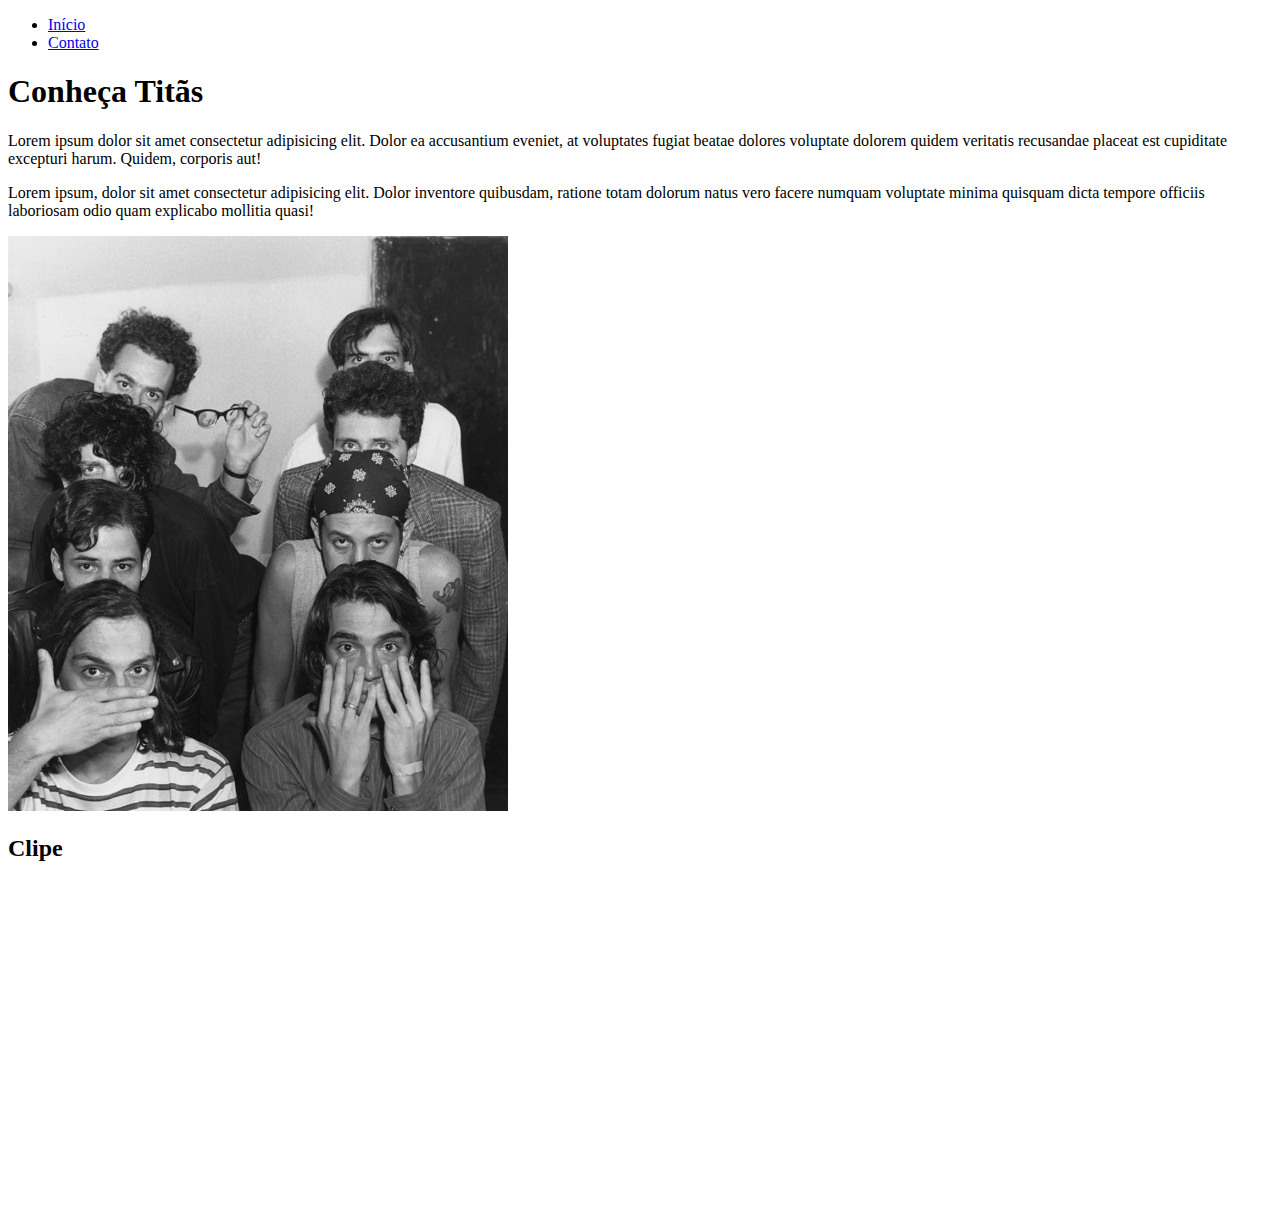
==== index.html @ 034b522f "adicionando páginas index e contato" ====
<!DOCTYPE html>
<html lang="pt-br">
<head>
  <meta charset="UTF-8">
  <meta http-equiv="X-UA-Compatible" content="IE=edge">
  <meta name="viewport" content="width=device-width, initial-scale=1.0">
  <title>Titãs</title>
</head>
<body>

  <ul>
    <li>
      <a href="index.html">Início</a>
    </li>
    <li>
      <a href="contato.html">Contato</a>
    </li>
  </ul>
  
  <h1>Conheça Titãs</h1>

  <p>Lorem ipsum dolor sit amet consectetur adipisicing elit. Dolor ea accusantium eveniet, at voluptates fugiat beatae dolores voluptate dolorem quidem veritatis recusandae placeat est cupiditate excepturi harum. Quidem, corporis aut!</p>

  <p>Lorem ipsum, dolor sit amet consectetur adipisicing elit. Dolor inventore quibusdam, ratione totam dolorum natus vero facere numquam voluptate minima quisquam dicta tempore officiis laboriosam odio quam explicabo mollitia quasi!</p>

  <img src="assets/img/titas.jpg" alt="Imagem da banda Titãs nos anos 80">

  <h2>Clipe</h2>

  <iframe width="560" height="315" src="https://www.youtube.com/embed/bswa1uyQe8s" title="YouTube video player" frameborder="0" allow="accelerometer; autoplay; clipboard-write; encrypted-media; gyroscope; picture-in-picture" allowfullscreen></iframe>

</body>
</html>
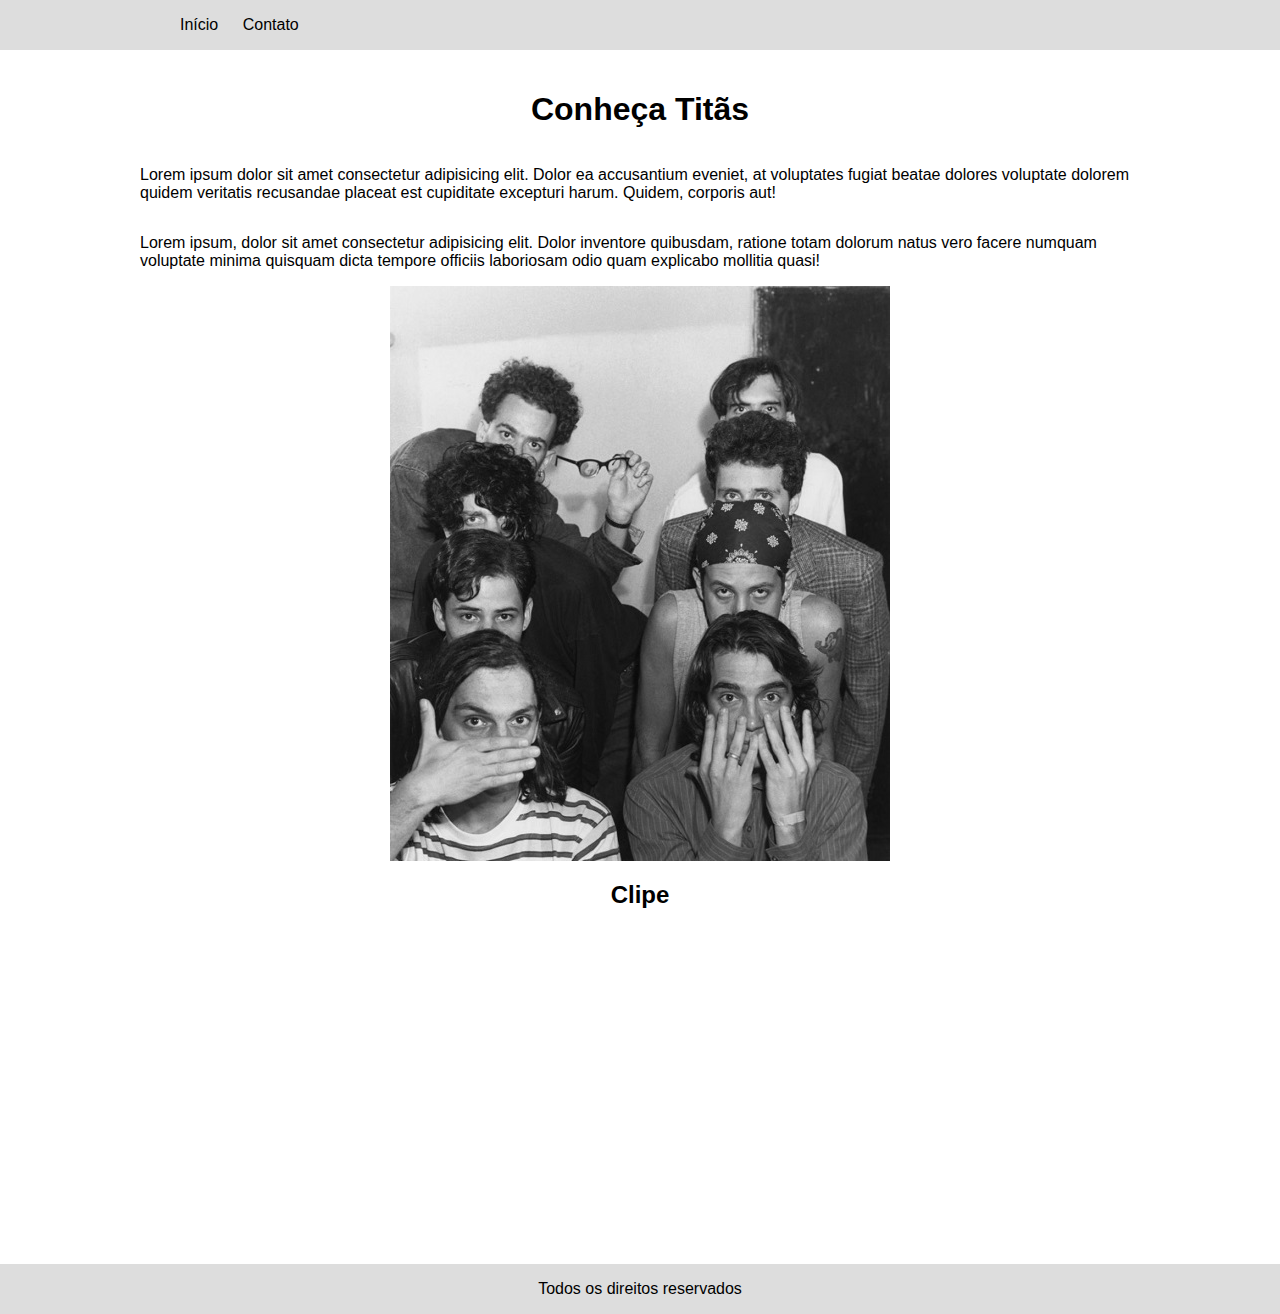
==== commit a31ee452: "iniciando estilo css" ====
--- a/index.html
+++ b/index.html
@@ -1,33 +1,50 @@
 <!DOCTYPE html>
 <html lang="pt-br">
+
 <head>
   <meta charset="UTF-8">
   <meta http-equiv="X-UA-Compatible" content="IE=edge">
   <meta name="viewport" content="width=device-width, initial-scale=1.0">
+  <link rel="stylesheet" href="assets/css/style.css">
   <title>Titãs</title>
 </head>
+
 <body>
 
-  <ul>
-    <li>
-      <a href="index.html">Início</a>
-    </li>
-    <li>
-      <a href="contato.html">Contato</a>
-    </li>
-  </ul>
-  
-  <h1>Conheça Titãs</h1>
+  <header>
+    <nav>
+      <ul>
+        <li>
+          <a href="index.html">Início</a>
+        </li>
+        <li>
+          <a href="contato.html">Contato</a>
+        </li>
+      </ul>
+    </nav>
+  </header>
 
-  <p>Lorem ipsum dolor sit amet consectetur adipisicing elit. Dolor ea accusantium eveniet, at voluptates fugiat beatae dolores voluptate dolorem quidem veritatis recusandae placeat est cupiditate excepturi harum. Quidem, corporis aut!</p>
+  <main>
+      
+    <h1>Conheça Titãs</h1>
 
-  <p>Lorem ipsum, dolor sit amet consectetur adipisicing elit. Dolor inventore quibusdam, ratione totam dolorum natus vero facere numquam voluptate minima quisquam dicta tempore officiis laboriosam odio quam explicabo mollitia quasi!</p>
+    <p>Lorem ipsum dolor sit amet consectetur adipisicing elit. Dolor ea accusantium eveniet, at voluptates fugiat beatae dolores voluptate dolorem quidem veritatis recusandae placeat est cupiditate excepturi harum. Quidem, corporis aut!</p>
 
-  <img src="assets/img/titas.jpg" alt="Imagem da banda Titãs nos anos 80">
+    <p>Lorem ipsum, dolor sit amet consectetur adipisicing elit. Dolor inventore quibusdam, ratione totam dolorum natus vero facere numquam voluptate minima quisquam dicta tempore officiis laboriosam odio quam explicabo mollitia quasi!</p>
 
-  <h2>Clipe</h2>
+    <img src="assets/img/titas.jpg" alt="Imagem da banda Titãs nos anos 80">
 
-  <iframe width="560" height="315" src="https://www.youtube.com/embed/bswa1uyQe8s" title="YouTube video player" frameborder="0" allow="accelerometer; autoplay; clipboard-write; encrypted-media; gyroscope; picture-in-picture" allowfullscreen></iframe>
+    <h2>Clipe</h2>
+
+    <iframe width="560" height="315" src="https://www.youtube.com/embed/bswa1uyQe8s" title="YouTube video player" frameborder="0" allow="accelerometer; autoplay; clipboard-write; encrypted-media; gyroscope; picture-in-picture" allowfullscreen></iframe>
+
+  </main>
+
+  <footer>
+
+  <p>Todos os direitos reservados</p>
+
+  </footer>
 
 </body>
 </html>--- a/assets/css/style.css
+++ b/assets/css/style.css
@@ -0,0 +1,56 @@
+body {
+  font-family: Arial;
+  margin: 0;
+  padding: 0;
+}
+
+main {
+  width: 100%;
+  max-width: 1000px;
+  background: #fff;
+  display: flex;
+  justify-content: center;
+  align-items: center;
+  flex-wrap: wrap;
+  flex-direction: column;
+  margin: 0 auto;
+  padding: 20px;
+}
+
+header {
+  height: 50px;
+  background: #ddd;
+  display: flex;
+  justify-content: center;
+  align-items: center;
+  position: sticky;
+}
+
+footer {
+  height: 50px;
+  background: #ddd;
+  display: flex;
+  justify-content: center;
+  align-items: center;
+  text-align: center;
+}
+
+nav {
+  height: 100%;
+  width: 100%;
+  max-width: 1000px;
+  display: flex;
+  justify-content: space-between;
+  align-items: center;
+}
+
+nav a {
+  color: #000000;
+  text-decoration: none;
+}
+
+nav ul li {
+  display: inline;
+  list-style: none;
+  padding-right: 20px;
+}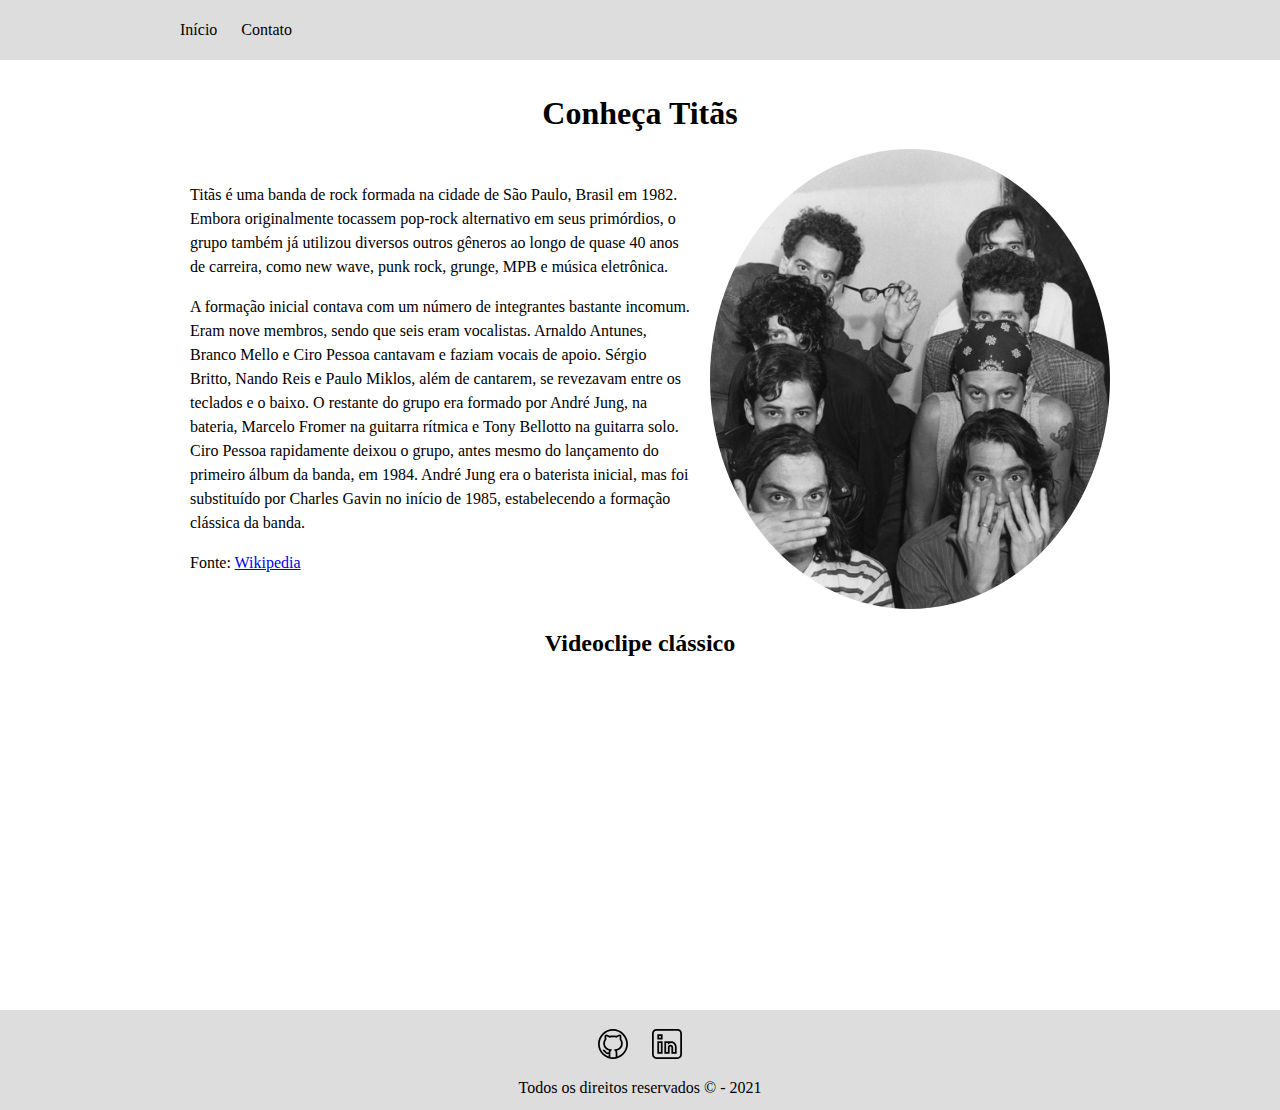
==== commit ddc17c1f: "adicionando javascript na página" ====
--- a/index.html
+++ b/index.html
@@ -6,7 +6,7 @@
   <meta http-equiv="X-UA-Compatible" content="IE=edge">
   <meta name="viewport" content="width=device-width, initial-scale=1.0">
   <link rel="stylesheet" href="assets/css/style.css">
-  <title>Titãs</title>
+  <title>Titãs - Início</title>
 </head>
 
 <body>
@@ -28,13 +28,21 @@
       
     <h1>Conheça Titãs</h1>
 
-    <p>Lorem ipsum dolor sit amet consectetur adipisicing elit. Dolor ea accusantium eveniet, at voluptates fugiat beatae dolores voluptate dolorem quidem veritatis recusandae placeat est cupiditate excepturi harum. Quidem, corporis aut!</p>
+    <div class="sobre-container">
 
-    <p>Lorem ipsum, dolor sit amet consectetur adipisicing elit. Dolor inventore quibusdam, ratione totam dolorum natus vero facere numquam voluptate minima quisquam dicta tempore officiis laboriosam odio quam explicabo mollitia quasi!</p>
+      <div class="sobre-texto">
 
-    <img src="assets/img/titas.jpg" alt="Imagem da banda Titãs nos anos 80">
+        <p>Titãs é uma banda de rock formada na cidade de São Paulo, Brasil em 1982. Embora originalmente tocassem pop-rock alternativo em seus primórdios, o grupo também já utilizou diversos outros gêneros ao longo de quase 40 anos de carreira, como new wave, punk rock, grunge, MPB e música eletrônica.</p>
+        <p>A formação inicial contava com um número de integrantes bastante incomum. Eram nove membros, sendo que seis eram vocalistas. Arnaldo Antunes, Branco Mello e Ciro Pessoa cantavam e faziam vocais de apoio. Sérgio Britto, Nando Reis e Paulo Miklos, além de cantarem, se revezavam entre os teclados e o baixo. O restante do grupo era formado por André Jung, na bateria, Marcelo Fromer na guitarra rítmica e Tony Bellotto na guitarra solo. Ciro Pessoa rapidamente deixou o grupo, antes mesmo do lançamento do primeiro álbum da banda, em 1984. André Jung era o baterista inicial, mas foi substituído por Charles Gavin no início de 1985, estabelecendo a formação clássica da banda.</p>
+        <p>Fonte: <a href="https://pt.wikipedia.org/wiki/Tit%C3%A3s_(banda)" target="_blank">Wikipedia</a></p>
 
-    <h2>Clipe</h2>
+      </div>
+
+        <img class="sobre-imagem" src="assets/img/titas.jpg" alt="Imagem da banda Titãs nos anos 80">
+        
+    </div>
+
+    <h2>Videoclipe clássico</h2>
 
     <iframe width="560" height="315" src="https://www.youtube.com/embed/bswa1uyQe8s" title="YouTube video player" frameborder="0" allow="accelerometer; autoplay; clipboard-write; encrypted-media; gyroscope; picture-in-picture" allowfullscreen></iframe>
 
@@ -42,9 +50,20 @@
 
   <footer>
 
-  <p>Todos os direitos reservados</p>
+  <div class="social-container">
+      <a href="https://github.com/nclfrnnds" target="_blank">
+        <img class="social-icons" src="assets/img/icons/github.svg" alt="Ícone da rede social GitHub">
+      </a>
+      <a href="https://www.linkedin.com/in/nicolifernandes" target="_blank">
+        <img class="social-icons" src="assets/img/icons/linkedin.svg" alt="Ícone da rede social LinkedIn">
+      </a>
+  </div>
+
+  <p>Todos os direitos reservados &copy; - 2021</p>
 
   </footer>
 
+  <script src="assets/js/script.js"></script>
+
 </body>
 </html>--- a/assets/css/style.css
+++ b/assets/css/style.css
@@ -1,5 +1,6 @@
 body {
-  font-family: Arial;
+  font-family: Cambria, Cochin, Georgia, Times, 'Times New Roman', serif;
+  line-height: 1.5em;
   margin: 0;
   padding: 0;
 }
@@ -18,21 +19,29 @@
 }
 
 header {
-  height: 50px;
+  height: 60px;
   background: #ddd;
   display: flex;
   justify-content: center;
   align-items: center;
   position: sticky;
+  top: 0;
 }
 
 footer {
-  height: 50px;
+  height: 100px;
   background: #ddd;
   display: flex;
   justify-content: center;
   align-items: center;
+  flex-wrap: wrap;
+  flex-direction: column;
   text-align: center;
+}
+
+footer p {
+  padding: 0;
+  margin: 0;
 }
 
 nav {
@@ -53,4 +62,45 @@
   display: inline;
   list-style: none;
   padding-right: 20px;
-}+}
+
+.sobre-container {
+  display: flex;
+  flex-direction: row;
+  justify-content: center;
+  align-items: center;
+}
+
+.sobre-texto {
+  width: 50%;
+  padding: 20px;
+}
+
+.sobre-imagem{
+  width: 40%;
+  border-radius: 50%;
+}
+
+.social-container a {
+  text-decoration: none;
+}
+
+.social-icons {
+  width: 30px;
+  padding: 10px;
+}
+
+.contato-container {
+  display: flex;
+  flex-direction: row;
+}
+
+.contato-endereco {
+  width: 50%;
+  padding: 20px;
+}
+
+.contato-formulario {
+  width: 50%;
+  padding: 20px;
+}
